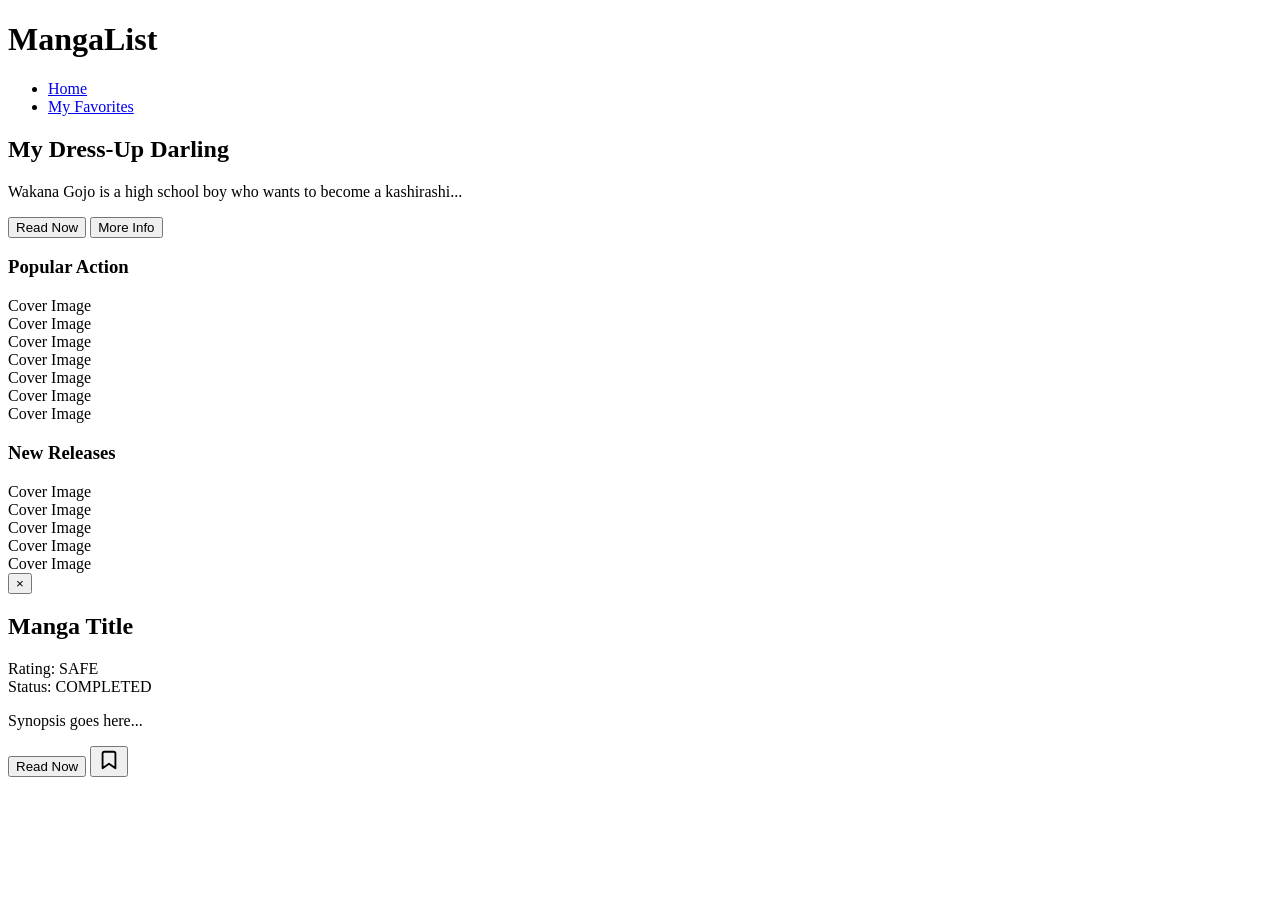
==== index.html @ 9b1050e7 "changed homepage to index" ====
<!DOCTYPE html>
<html lang="en">
<head>
    <meta charset="UTF-8">
    <meta name="viewport" content="width=device-width, initial-scale=1.0">
    <meta name="referrer" content="no-referrer">
    <link rel="stylesheet" href="css/home_page_styles.css">
    <title>MangaList</title>
</head>
<body>
    <header class="navbar">
        <h1 class="logo"><span class="logo-red">Manga</span><span class="logo-grey">List</span></h1>
        <nav>
            <ul>
                <li><a href="#" class="active">Home</a></li>
                <li><a href="#">My Favorites</a></li>
            </ul>
        </nav>
        <div class="user-profile">
            <div class="avatar"></div>
        </div>
    </header>

    <section class="hero-banner">
        <div class="hero-content">
            <!-- Placeholder content for now -->
            <h2 class="hero-title">My Dress-Up Darling</h2>
            <p class="hero-synopsis">Wakana Gojo is a high school boy who wants to become a kashirashi...</p>
            <button class="btn-read">Read Now</button>
            <button class="btn-info">More Info</button>
        </div>
        <div class="hero-overlay"></div>
    </section>

    <main class="dashboard">

        <div class="row">
            <h3 class="row-title">Popular Action</h3>
            <div class="row-container">
                <div class="manga-card"><div class="card-placeholder">Cover Image</div></div>
                <div class="manga-card"><div class="card-placeholder">Cover Image</div></div>
                <div class="manga-card"><div class="card-placeholder">Cover Image</div></div>
                <div class="manga-card"><div class="card-placeholder">Cover Image</div></div>
                <div class="manga-card"><div class="card-placeholder">Cover Image</div></div>
                <div class="manga-card"><div class="card-placeholder">Cover Image</div></div>
                <div class="manga-card"><div class="card-placeholder">Cover Image</div></div>
            </div>
        </div>

        <div class="row">
            <h3 class="row-title">New Releases</h3>
            <div class="row-container">
                <div class="manga-card"><div class="card-placeholder">Cover Image</div></div>
                <div class="manga-card"><div class="card-placeholder">Cover Image</div></div>
                <div class="manga-card"><div class="card-placeholder">Cover Image</div></div>
                <div class="manga-card"><div class="card-placeholder">Cover Image</div></div>
                <div class="manga-card"><div class="card-placeholder">Cover Image</div></div>
            </div>
        </div>

    </main>

    <div id="manga-modal" class="modal hidden">
        <div class="modal-overlay"></div>
        <div class="modal-content wide-layout">
            <button class="close-btn">&times;</button>

            <div class="modal-cover-col">
                <div class="modal-cover-image"></div>
            </div>

            <div class="modal-details-col">
                <h2 class="modal-title">Manga Title</h2>

                <div class="modal-meta">
                    <div class="meta-group">
                        <span class="meta-label">Rating:</span>
                        <span class="modal-rating">SAFE</span>
                    </div>

                    <div class="meta-group">
                        <span class="meta-label">Status:</span>
                        <span class="modal-status">COMPLETED</span>
                    </div>
                </div>

                <p class="modal-synopsis">Synopsis goes here...</p>

                <div class="modal-tags">
                    </div>

                <div class="modal-actions">
                    <button class="btn-read">Read Now</button>
                    <button class="btn-favorite" title="Add to Favorites">
                        <svg xmlns="http://www.w3.org/2000/svg" width="22" height="22" viewBox="0 0 24 24" fill="none" stroke="currentColor" stroke-width="2" stroke-linecap="round" stroke-linejoin="round">
                            <path d="M19 21l-7-5-7 5V5a2 2 0 0 1 2-2h10a2 2 0 0 1 2 2z"></path>
                        </svg>
                    </button>
                </div>
            </div>
        </div>
    </div>

    <script src="js/api_service.js"></script>
    <script src="js/main.js"></script>
</body>
</html>
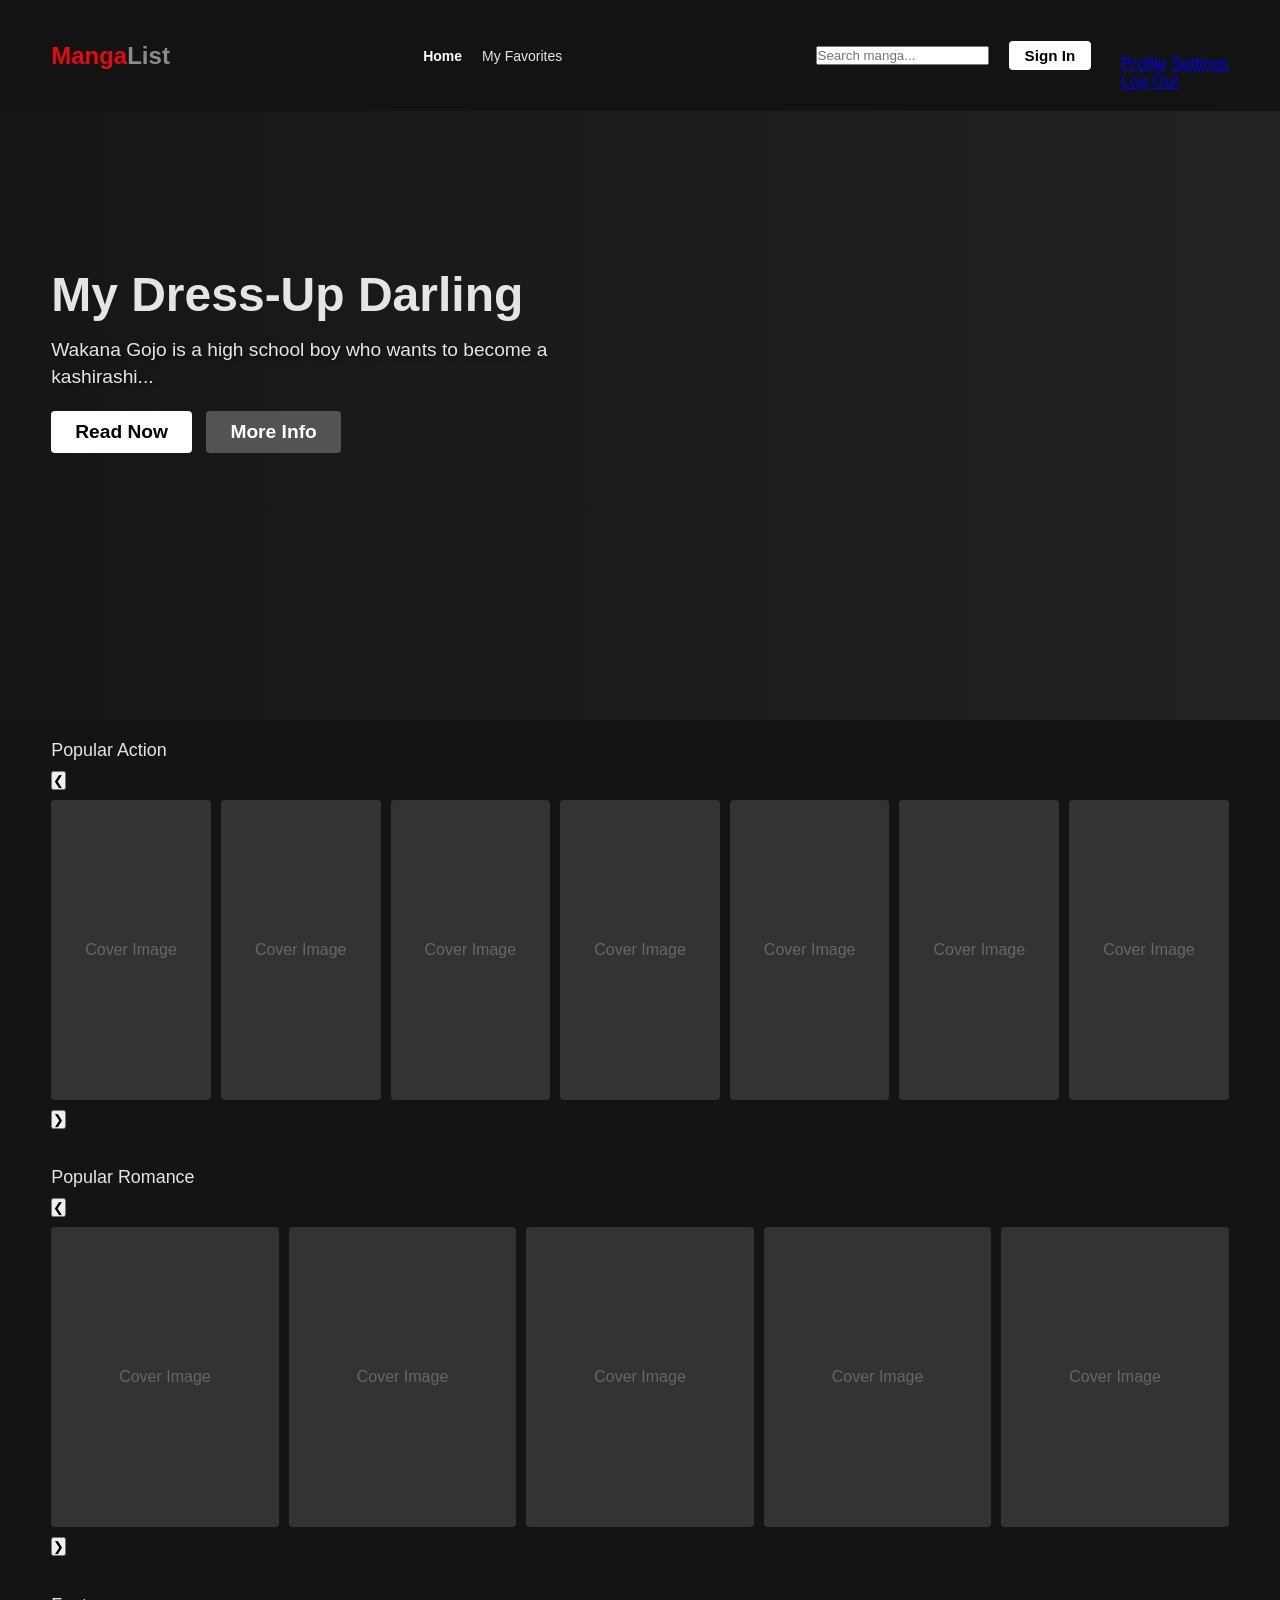
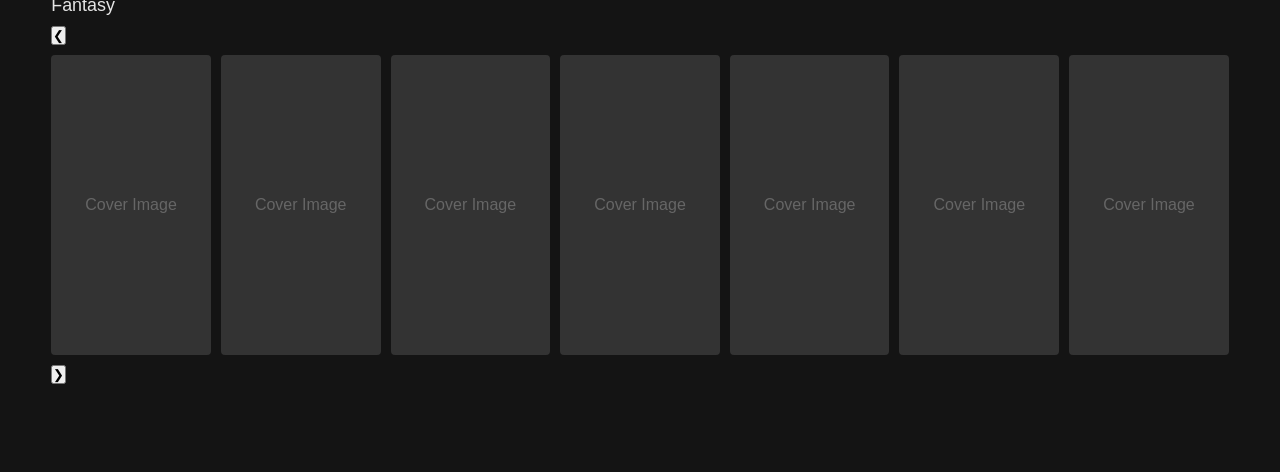
==== commit 91b181cb: "fixed genre API request issue" ====
--- a/index.html
+++ b/index.html
@@ -8,22 +8,11 @@
     <title>MangaList</title>
 </head>
 <body>
-    <header class="navbar">
-        <h1 class="logo"><span class="logo-red">Manga</span><span class="logo-grey">List</span></h1>
-        <nav>
-            <ul>
-                <li><a href="#" class="active">Home</a></li>
-                <li><a href="#">My Favorites</a></li>
-            </ul>
-        </nav>
-        <div class="user-profile">
-            <div class="avatar"></div>
-        </div>
-    </header>
+    <div id="navbar-container"></div>
 
     <section class="hero-banner">
         <div class="hero-content">
-            <!-- Placeholder content for now -->
+            <!-- Placeholder content -->
             <h2 class="hero-title">My Dress-Up Darling</h2>
             <p class="hero-synopsis">Wakana Gojo is a high school boy who wants to become a kashirashi...</p>
             <button class="btn-read">Read Now</button>
@@ -36,25 +25,50 @@
 
         <div class="row">
             <h3 class="row-title">Popular Action</h3>
-            <div class="row-container">
-                <div class="manga-card"><div class="card-placeholder">Cover Image</div></div>
-                <div class="manga-card"><div class="card-placeholder">Cover Image</div></div>
-                <div class="manga-card"><div class="card-placeholder">Cover Image</div></div>
-                <div class="manga-card"><div class="card-placeholder">Cover Image</div></div>
-                <div class="manga-card"><div class="card-placeholder">Cover Image</div></div>
-                <div class="manga-card"><div class="card-placeholder">Cover Image</div></div>
-                <div class="manga-card"><div class="card-placeholder">Cover Image</div></div>
+            <div class="row-wrapper">
+                <button class="handle left-handle">&#10094;</button>
+                <div class="row-container">
+                    <div class="manga-card"><div class="card-placeholder">Cover Image</div></div>
+                    <div class="manga-card"><div class="card-placeholder">Cover Image</div></div>
+                    <div class="manga-card"><div class="card-placeholder">Cover Image</div></div>
+                    <div class="manga-card"><div class="card-placeholder">Cover Image</div></div>
+                    <div class="manga-card"><div class="card-placeholder">Cover Image</div></div>
+                    <div class="manga-card"><div class="card-placeholder">Cover Image</div></div>
+                    <div class="manga-card"><div class="card-placeholder">Cover Image</div></div>
+                </div>
+                <button class="handle right-handle">&#10095;</button>
             </div>
         </div>
 
         <div class="row">
-            <h3 class="row-title">New Releases</h3>
-            <div class="row-container">
-                <div class="manga-card"><div class="card-placeholder">Cover Image</div></div>
-                <div class="manga-card"><div class="card-placeholder">Cover Image</div></div>
-                <div class="manga-card"><div class="card-placeholder">Cover Image</div></div>
-                <div class="manga-card"><div class="card-placeholder">Cover Image</div></div>
-                <div class="manga-card"><div class="card-placeholder">Cover Image</div></div>
+            <h3 class="row-title">Popular Romance</h3>
+            <div class="row-wrapper">
+                <button class="handle left-handle">&#10094;</button>
+                <div class="row-container">
+                    <div class="manga-card"><div class="card-placeholder">Cover Image</div></div>
+                    <div class="manga-card"><div class="card-placeholder">Cover Image</div></div>
+                    <div class="manga-card"><div class="card-placeholder">Cover Image</div></div>
+                    <div class="manga-card"><div class="card-placeholder">Cover Image</div></div>
+                    <div class="manga-card"><div class="card-placeholder">Cover Image</div></div>
+                </div>
+                <button class="handle right-handle">&#10095;</button>
+            </div>
+        </div>
+
+        <div class="row">
+            <h3 class="row-title">Fantasy</h3>
+            <div class="row-wrapper">
+                <button class="handle left-handle">&#10094;</button>
+                <div class="row-container">
+                    <div class="manga-card"><div class="card-placeholder">Cover Image</div></div>
+                    <div class="manga-card"><div class="card-placeholder">Cover Image</div></div>
+                    <div class="manga-card"><div class="card-placeholder">Cover Image</div></div>
+                    <div class="manga-card"><div class="card-placeholder">Cover Image</div></div>
+                    <div class="manga-card"><div class="card-placeholder">Cover Image</div></div>
+                    <div class="manga-card"><div class="card-placeholder">Cover Image</div></div>
+                    <div class="manga-card"><div class="card-placeholder">Cover Image</div></div>
+                </div>
+                <button class="handle right-handle">&#10095;</button>
             </div>
         </div>
 
@@ -92,16 +106,20 @@
                 <div class="modal-actions">
                     <button class="btn-read">Read Now</button>
                     <button class="btn-favorite" title="Add to Favorites">
-                        <svg xmlns="http://www.w3.org/2000/svg" width="22" height="22" viewBox="0 0 24 24" fill="none" stroke="currentColor" stroke-width="2" stroke-linecap="round" stroke-linejoin="round">
-                            <path d="M19 21l-7-5-7 5V5a2 2 0 0 1 2-2h10a2 2 0 0 1 2 2z"></path>
-                        </svg>
+                        <img id="bookmark-icon" src="assets/bookmark-empty.png" alt="Bookmark" width="22" height="22">
                     </button>
                 </div>
             </div>
         </div>
     </div>
 
+    <script src="https://www.gstatic.com/firebasejs/10.8.0/firebase-app-compat.js"></script>
+    <script src="https://www.gstatic.com/firebasejs/10.8.0/firebase-auth-compat.js"></script>
+    <script src="https://www.gstatic.com/firebasejs/10.8.0/firebase-firestore-compat.js"></script>
+
+    <script src="js/firebase-init.js"></script>
     <script src="js/api_service.js"></script>
     <script src="js/main.js"></script>
+    <script src="js/navbar.js"></script>
 </body>
-</html>+</html>
--- a/css/home_page_styles.css
+++ b/css/home_page_styles.css
@@ -0,0 +1,436 @@
+/* Netflix-Style Variables */
+:root {
+    --bg-color: #141414;
+    --text-color: #e5e5e5;
+    --primary-red: #e50914;
+    --nav-bg: rgba(20, 20, 20, 0.95);
+}
+
+/* Global CSS Reset */
+* {
+    margin: 0;
+    padding: 0;
+    box-sizing: border-box;
+    font-family: 'Helvetica Neue', Helvetica, Arial, sans-serif;
+}
+
+body {
+    background-color: var(--bg-color);
+    color: var(--text-color);
+    overflow-x: hidden;
+}
+
+.navbar {
+    display: flex;
+    justify-content: space-between;
+    align-items: center;
+    padding: 20px 4%;
+    position: fixed;
+    top: 0;
+    width: 100%;
+    background-color: var(--nav-bg);
+    z-index: 100;   /* So it can stay above scrolling content */
+}
+
+.logo {
+    font-size: 24px;
+    font-weight: bold;
+    cursor: pointer;
+}
+
+.logo-red {
+    color: var(--primary-red);
+}
+
+.logo-grey {
+    color: #8c8c8c; /* Lighter grey so it doesn't blend in with background, but might change later */
+}
+
+nav ul {
+    display: flex;
+    list-style: none;
+    gap: 20px;
+}
+
+nav a {
+    color: var(--text-color);
+    text-decoration: none;
+    font-size: 14px;
+    transition: color 0.3s;
+}
+
+nav a:hover, nav a.active {
+    color: white;
+    font-weight: bold;
+}
+
+.avatar {
+    width: 35px;
+    height: 35px;
+    background-image: url('https://upload.wikimedia.org/wikipedia/commons/9/99/Sample_User_Icon.png');
+    background-size: cover;
+    filter: invert(1) brightness(0.5);
+    border-radius: 4px;
+    cursor: pointer;
+}
+
+/* This is supposed to be a large, attention-grabbing area for featured manga */
+.hero-banner {
+    height: 80vh;
+    background-color: #222; /* Placeholder color before dynamic image loads */
+    background-size: cover;
+    background-position: center;
+    position: relative;
+    display: flex;
+    align-items: center;
+    padding: 0 4%;
+    margin-bottom: 20px;
+}
+
+.hero-overlay {
+    position: absolute;
+    top: 0;
+    left: 0;
+    width: 100%;
+    height: 100%;
+    background: linear-gradient(to right, rgba(20, 20, 20, 0.9) 0%, rgba(20, 20, 20, 0.4) 50%, rgba(20, 20, 20, 0) 100%);
+    z-index: 1;
+}
+
+.hero-content {
+    position: relative;
+    z-index: 2;
+    max-width: 500px;
+}
+
+.hero-title {
+    font-size: 3rem;
+    margin-bottom: 15px;;
+}
+
+.hero-synopsis {
+    font-size: 1.2rem;
+    margin-bottom: 20px;
+    line-height: 1.4;
+    text-shadow: 2px 2px 4px rgba(0, 0, 0, 0.45);
+}
+
+.btn-read, .btn-info {
+    padding: 10px 24px;
+    font-size: 1.2rem;
+    border: none;
+    border-radius: 4px;
+    cursor: pointer;
+    font-weight: bold;
+    margin-right: 10px;
+}
+
+.btn-read {
+    background-color: white;
+    color: black;
+}
+
+.btn-read:hover {
+    background-color: rgba(255, 255, 255, 0.7);
+}
+
+.btn-info {
+    background-color: rgba(109, 109, 110, 0.7);
+    color: white;
+}
+
+.btn-info:hover {
+    background-color: rgba(109, 109, 110, 0.4);
+}
+
+.dashboard {
+    padding: 0 4%;
+    padding-bottom: 50px;
+}
+
+.row {
+    margin-bottom: 3vw;
+}
+
+.row-title {
+    font-size: 1.4vw;
+    color: var(--text-color);
+    margin-bottom: 10px;
+    font-weight: 500;
+}
+
+/* Horizontal Scrolling Logic */
+.row-container {
+    display: flex;
+    gap: 10px;
+    overflow-x: auto;
+    overflow-y: hidden;
+    padding: 10px 0;
+    scroll-behavior: smooth;
+}
+
+/* Hide scrollbar for Chrome, Safari and Opera */
+.row-container::-webkit-scrollbar {
+    display: none;
+}
+
+/* Hide scrollbar for IE, Edge and Firefox */
+.row-container {
+    -ms-overflow-style: none;
+    scrollbar-width: none;
+}
+
+.manga-item {
+    flex: 0 0 auto;
+    width: 200px;
+    display: flex;
+    flex-direction: column;
+    gap: 10px;
+}
+
+.manga-card {
+    width: 100%;
+    height: 300px;
+    background-color: #333;
+    border-radius: 4px;
+    cursor: pointer;
+    transition: transform 0.3s ease, box-shadow 0.3s ease;
+}
+
+.manga-card:hover {
+    transform: scale(1.05); /* Slight enlarges on hover */
+    z-index: 10;
+    box-shadow: 0 6px 15px rgba(0, 0, 0, 0.6);
+}
+
+.manga-title-below {
+    color: var(--text-color);
+    font-size: 0.95rem;
+    font-weight: 500;
+    white-space: nowrap;
+    overflow: hidden;
+    text-overflow: ellipsis;
+    width: 100%;
+    cursor: pointer;
+    transition: color 0.2s ease;
+}
+
+.manga-title-below:hover {
+    color: white;
+}
+
+.card-placeholder {
+    display: flex;
+    justify-content: center;
+    align-items: center;
+    height: 100%;
+    color: #666;
+    background-image: url(https://developers.elementor.com/docs/assets/img/elementor-placeholder-image.png);
+}
+
+/* Modal (More Info Popup) Styles */
+.modal {
+    position: fixed;
+    top: 0;
+    left: 0;
+    width: 100vw;
+    height: 100vh;
+    z-index: 1000;
+    display: flex;
+    justify-content: center;
+    align-items: center;
+}
+
+.modal.hidden {
+    display: none;
+}
+
+.modal-overlay {
+    position: absolute;
+    top: 0;
+    left: 0;
+    width: 100%;
+    height: 100%;
+    background-color: rgba(0, 0, 0, 0.85);
+}
+
+.modal-content.wide-layout {
+    position: relative;
+    width: 95%;
+    max-width: 900px;
+    height: auto;
+    max-height: 90vh;
+    background-color: #181818;
+    border-radius: 12px;
+    overflow: hidden;
+    z-index: 1001;
+    box-shadow: 0 10px 40px rgba(0, 0, 0, 0.8);
+    display: flex;
+    animation: modalFadeIn 0.2s ease-out;
+}
+
+@keyframes modalFadeIn {
+    from { opacity: 0; transform: scale(0.98); }
+    to { opacity: 1; transform: scale(1); }
+}
+
+.modal-cover-col {
+    flex: 0 0 35%;
+    position: relative;
+}
+
+.modal-cover-image {
+    width: 100%;
+    height: 100%;
+    min-height: 450px;
+    background-color: #222;
+    background-size: cover;
+    background-position: center top;
+    box-shadow: inset -5px 0 15px rgba(0,0,0,0.5);
+}
+
+.modal-details-col {
+    flex: 1;
+    padding: 40px;
+    overflow-y: auto;
+    position: relative;
+}
+
+.close-btn {
+    position: absolute;
+    top: 20px;
+    right: 20px;
+    z-index: 10;
+    background: rgba(0, 0, 0, 0.3);
+    color: #a3a3a3;
+    border: none;
+    border-radius: 50%;
+    width: 36px;
+    height: 36px;
+    font-size: 24px;
+    cursor: pointer;
+    display: flex;
+    justify-content: center;
+    align-items: center;
+    transition: all 0.2s ease;
+}
+
+.close-btn:hover {
+    background: rgba(255, 255, 255, 0.1);
+    color: white;
+}
+
+.modal-title {
+    font-size: 2.2rem;
+    font-weight: 800;
+    margin-bottom: 15px;
+    margin-right: 40px;
+    line-height: 1.2;
+}
+
+.modal-meta {
+    display: flex;
+    align-items: center;
+    gap: 15px;
+    margin-bottom: 25px;
+    color: var(--text-color);
+    font-size: 0.95rem;
+}
+
+.meta-group {
+    display: flex;
+    align-items: center;
+    gap: 6px;
+}
+
+.meta-label {
+    color: #a3a3a3;
+    font-weight: normal;
+}
+
+.modal-rating, .modal-status {
+    letter-spacing: 0.5px;
+    text-transform: uppercase;
+    font-weight: 600;
+    font-size: 0.85rem;
+}
+
+.modal-synopsis {
+    font-size: 1.05rem;
+    line-height: 1.6;
+    color: #d1d1d1;
+    margin-bottom: 30px;
+    max-height: 300px;
+    overflow-y: auto;
+    padding-right: 10px;
+}
+
+.modal-synopsis::-webkit-scrollbar {
+    width: 6px;
+}
+
+.modal-synopsis::-webkit-scrollbar-track {
+    background: rgba(255,255,255,0.05);
+    border-radius: 3px;
+}
+
+.modal-synopsis::-webkit-scrollbar-thumb {
+    background: rgba(255,255,255,0.2);
+    border-radius: 3px;
+}
+
+.modal-tags {
+    display: flex;
+    gap: 10px;
+    margin-bottom: 35px;
+    flex-wrap: wrap;
+}
+
+.tag {
+    background-color: rgba(255, 255, 255, 0.1);
+    padding: 6px 14px;
+    border-radius: 20px;
+    font-size: 0.85rem;
+    font-weight: 500;
+    color: #e5e5e5;
+    cursor: pointer;
+    transition: all 0.2s ease;
+    border: 1px solid transparent;
+}
+
+.tag:hover {
+    background-color: rgba(255, 255, 255, 0.2);
+    color: white;
+    border-color: rgba(255, 255, 255, 0.3);
+}
+
+.modal-actions {
+    display: flex;
+    gap: 2px;
+    align-items: center;
+}
+
+.modal-actions .btn-read {
+    padding: 12px 32px;
+    font-size: 1.2rem;
+}
+
+.btn-favorite {
+    width: 48px;
+    height: 48px;
+    padding: 0;
+    display: flex;
+    justify-content: center;
+    align-items: center;
+    background-color: transparent;
+    color: #e5e5e5;
+    border: 2px solid rgba(255, 255, 255, 0.5);
+    border-radius: 4px;
+    cursor: pointer;
+    transition: all 0.2s ease;
+}
+
+.btn-favorite:hover {
+    background-color: rgba(255, 255, 255, 0.15);
+    border-color: white;
+}
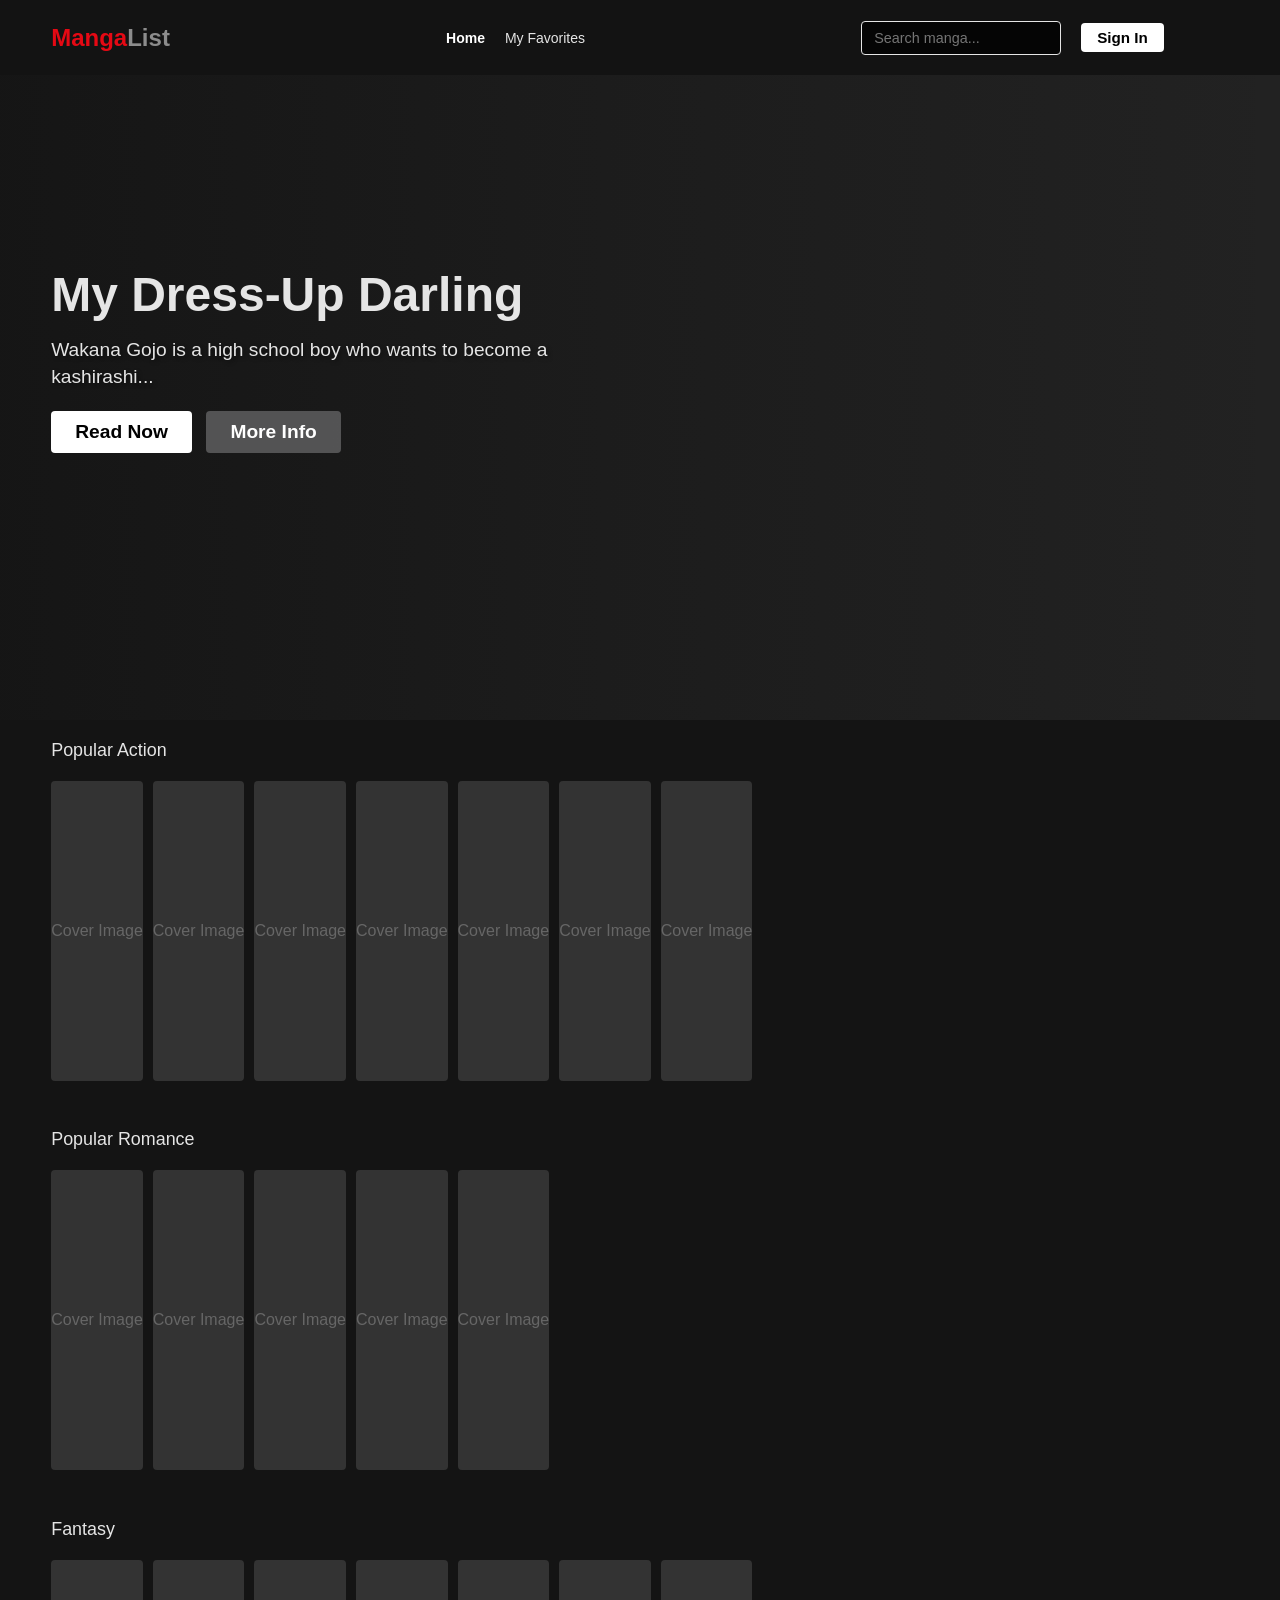
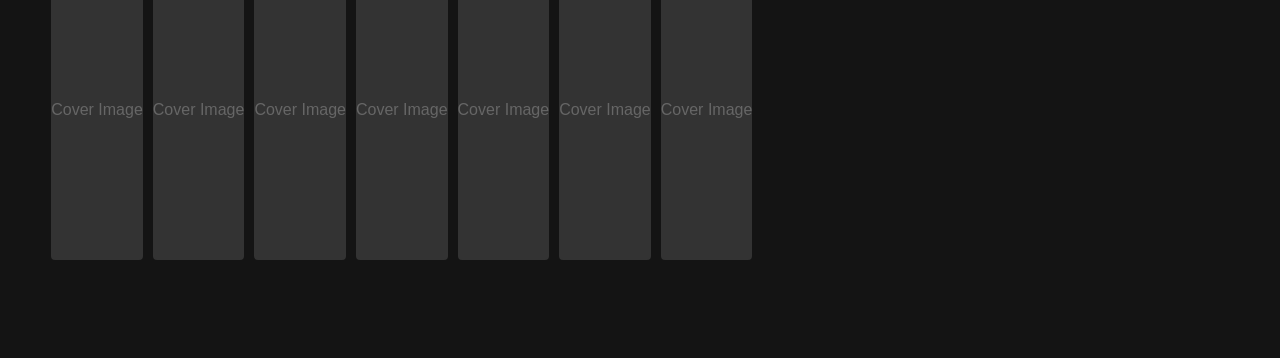
==== commit 117eb3dc: "Merge branch 'main' of https://github.com/ryanlocquiao/CSS481_MangaList" ====
--- a/index.html
+++ b/index.html
@@ -117,9 +117,10 @@
     <script src="https://www.gstatic.com/firebasejs/10.8.0/firebase-auth-compat.js"></script>
     <script src="https://www.gstatic.com/firebasejs/10.8.0/firebase-firestore-compat.js"></script>
 
-    <script src="js/firebase-init.js"></script>
+    <script src="js/navbar.js"></script>
     <script src="js/api_service.js"></script>
     <script src="js/main.js"></script>
-    <script src="js/navbar.js"></script>
+    <script src="js/firebase-init.js"></script>
+    <script src="js/auth.js"></script>
 </body>
 </html>
--- a/css/home_page_styles.css
+++ b/css/home_page_styles.css
@@ -67,11 +67,53 @@
 .avatar {
     width: 35px;
     height: 35px;
-    background-image: url('https://upload.wikimedia.org/wikipedia/commons/9/99/Sample_User_Icon.png');
+    background-image: url('../assets/user-icon.png');
     background-size: cover;
     filter: invert(1) brightness(0.5);
     border-radius: 4px;
     cursor: pointer;
+}
+
+.user-profile {
+    position: relative;
+}
+
+.dropdown-menu {
+    position: absolute;
+    top: 50px;
+    right: 0;
+    background-color: #141414;
+    border: 1px solid #333;
+    border-radius: 6px;
+    width: 150px;
+    display: flex;
+    flex-direction: column;
+    padding: 10px 0;
+    box-shadow: 0 8px 16px rgba(0, 0, 0, 0.8);
+    z-index: 1000;
+}
+
+.dropdown-menu.hidden {
+    display: none;
+}
+
+.dropdown-menu a {
+    color: var(--text-color);
+    padding: 10px 20px;
+    text-decoration: none;
+    font-size: 0.95rem;
+    transition: background-color 0.2s ease, color 0.2s ease;
+}
+
+.dropdown-menu a:hover {
+    background-color: #333;
+    color: white;
+}
+
+.dropdown-divider {
+    height: 1px;
+    background-color: #333;
+    margin: 5px 0;
 }
 
 /* This is supposed to be a large, attention-grabbing area for featured manga */
@@ -180,6 +222,48 @@
     scrollbar-width: none;
 }
 
+/* Kevin: added navigation arrows for home page rows */
+.row-wrapper {
+    position: relative;
+    display: flex;
+    align-items: flex-start;
+}
+
+.handle {
+    position: absolute;
+    height: 320px; 
+    width: 50px;
+    background: rgba(0, 0, 0, 0.5);
+    color: white;
+    border: none;
+    z-index: 9999;
+    cursor: pointer;
+    opacity: 0;
+    transition: all 0.3s ease;
+    display: flex;
+    justify-content: center;
+    align-items: center;
+    font-size: 2rem;
+}
+
+.handle:hover {
+    background: rgba(0, 0, 0, 0.8);
+    font-size: 2.5rem;
+}
+
+.row-wrapper:hover .handle {
+    opacity: 1;
+}
+
+.left-handle { 
+    left: 0; 
+    border-radius: 0 4px 4px 0; 
+}
+.right-handle { 
+    right: 0; 
+    border-radius: 4px 0 0 4px; 
+}
+
 .manga-item {
     flex: 0 0 auto;
     width: 200px;
@@ -225,7 +309,6 @@
     align-items: center;
     height: 100%;
     color: #666;
-    background-image: url(https://developers.elementor.com/docs/assets/img/elementor-placeholder-image.png);
 }
 
 /* Modal (More Info Popup) Styles */
@@ -433,4 +516,150 @@
 .btn-favorite:hover {
     background-color: rgba(255, 255, 255, 0.15);
     border-color: white;
+}
+
+.nav-search {
+    position: relative;
+}
+
+#search-input {
+    background-color: rgba(0, 0, 0, 0.75);
+    border: 1px solid #e5e5e5;
+    color: white;
+    padding: 8px 12px;
+    border-radius: 4px;
+    outline: none;
+    transition: width 0.3s ease, border-color 0.3s ease;
+    width: 200px;
+    font-size: 0.9rem;
+}
+
+#search-input:focus {
+    width: 260px;
+    border-color: white;
+}
+
+.search-dropdown {
+    position: absolute;
+    top: 45px;
+    right: 0;
+    width: 320px;
+    background-color: #141414;
+    border: 1px solid #333;
+    border-radius: 4px;
+    box-shadow: 0 8px 16px rgba(0, 0, 0, 0.8);
+    max-height: 400px;
+    overflow-y: auto;
+    z-index: 1000;
+}
+
+.search-dropdown.hidden {
+    display: none;
+}
+
+.search-msg {
+    padding: 15px;
+    color: #a3a3a3;
+    text-align: center;
+    font-size: 0.95rem;
+}
+
+.search-result-item {
+    display: flex;
+    padding: 12px;
+    gap: 15px;
+    cursor: pointer;
+    border-bottom: 1px solid #333;
+    transition: background-color 0.2s ease;
+}
+
+.search-result-item:hover {
+    background-color: #333;
+}
+
+.search-result-item:last-child {
+    border-bottom: none;
+}
+
+.search-result-cover {
+    width: 45px;
+    height: 65px;
+    background-color: #222;
+    background-size: cover;
+    background-position: center;
+    border-radius: 2px;
+    flex-shrink: 0;
+}
+
+.search-result-info {
+    display: flex;
+    flex-direction: column;
+    justify-content: center;
+    overflow: hidden;
+}
+
+.search-result-info h4 {
+    font-size: 0.95rem;
+    color: white;
+    margin: 0 0 5px 0;
+    white-space: nowrap;
+    overflow: hidden;
+    text-overflow: ellipsis;
+}
+
+.search-result-info p {
+    font-size: 0.8rem;
+    color: #888;
+    margin: 0;
+    letter-spacing: 0.5px;
+}
+
+/* Firebase Auth Model */
+.auth-layout {
+    max-width: 450px;
+    padding: 60px 68px 40px;
+    background-color: #181818;
+    position: relative;
+    z-index: 1001;
+    border-radius: 8px;
+    box-shadow: 0 10px 40px rgba(0, 0, 0, 0.8);
+    display: flex;
+    flex-direction: column;
+}
+
+.auth-layout h2 {
+    color: white;
+    font-size: 2rem;
+    margin-bottom: 28px;
+}
+
+.auth-layout input {
+    width: 100%;
+    padding: 16px 20px;
+    margin-bottom: 16px;
+    background: #333;
+    border: 1px solid #333;
+    color: white;
+    border-radius: 4px;
+    font-size: 1rem;
+}
+
+.auth-layout input:focus {
+    outline: none;
+    background: #444;
+}
+
+.auth-switch {
+    color: #737373;
+    margin-top: 16px;
+    font-size: 1rem;
+}
+
+.auth-switch span {
+    color: white;
+    cursor: pointer;
+}
+
+.auth-switch span:hover {
+    text-decoration: underline;
 }
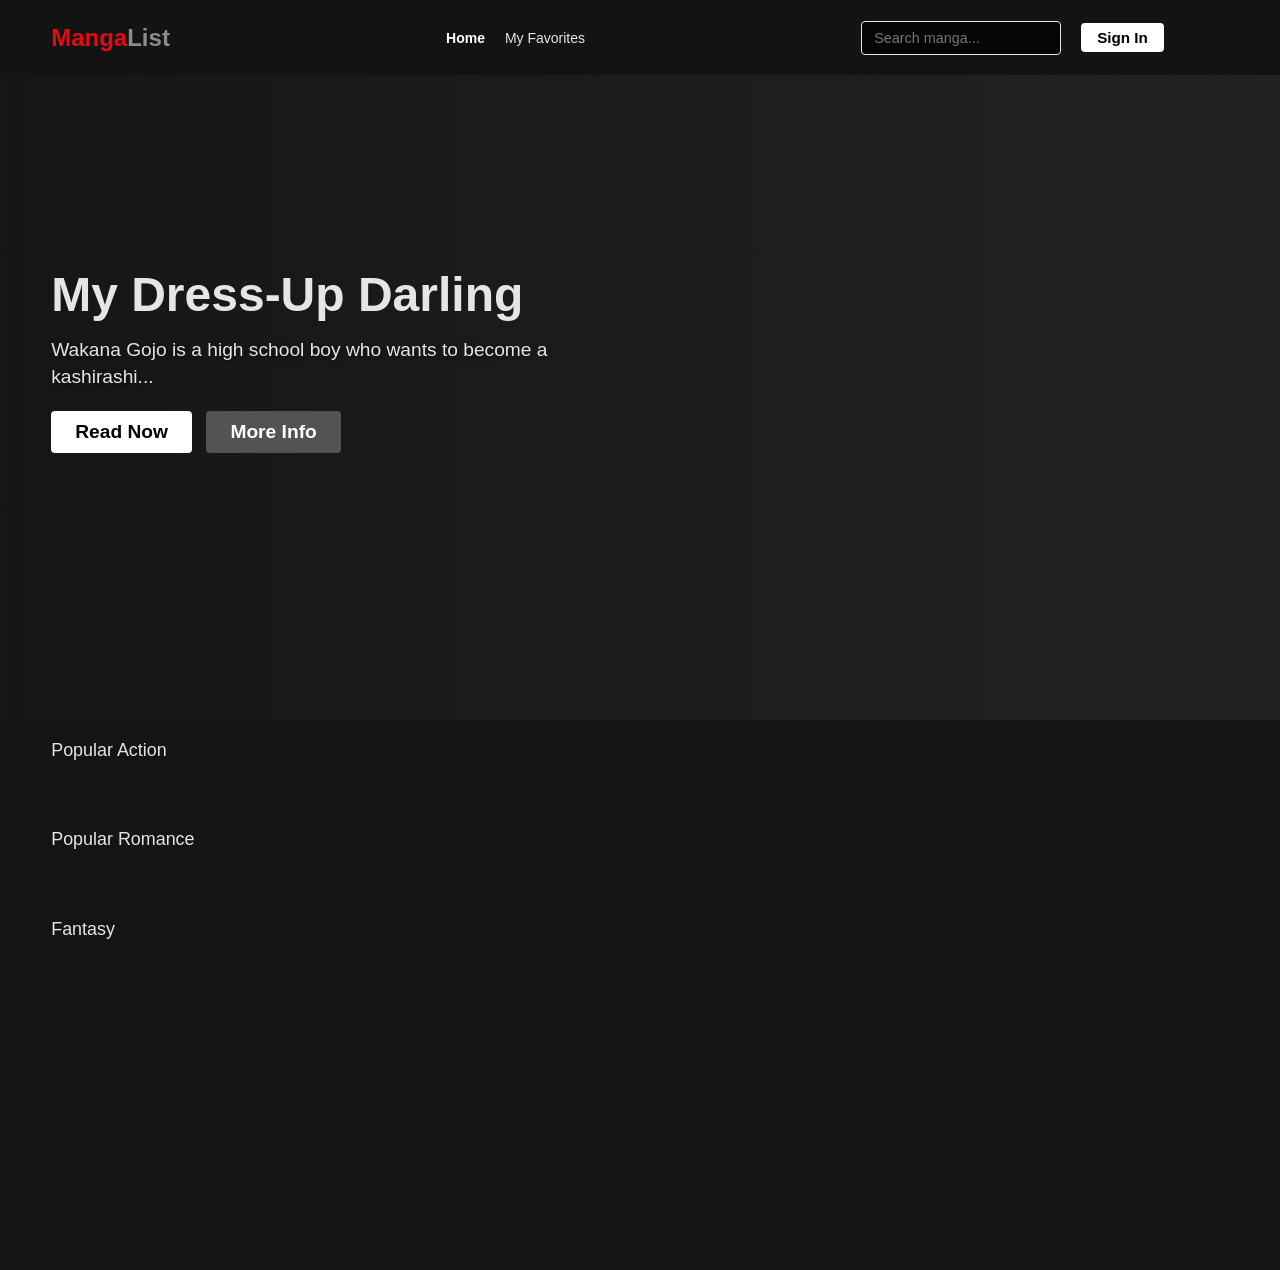
==== commit c630f815: "Merge branch 'ryanlocquiao:main' into main" ====
--- a/index.html
+++ b/index.html
@@ -122,5 +122,6 @@
     <script src="js/main.js"></script>
     <script src="js/firebase-init.js"></script>
     <script src="js/auth.js"></script>
+    <script src="js/cloud_sync.js"></script>
 </body>
 </html>
--- a/css/home_page_styles.css
+++ b/css/home_page_styles.css
@@ -376,7 +376,27 @@
     flex: 1;
     padding: 40px;
     overflow-y: auto;
-    position: relative;
+    scrollbar-width: thin;
+    scrollbar-color: rgba(255, 255, 255, 0.2) rgba(0, 0, 0, 0);
+    position: relative;
+}
+
+.modal-details-col::-webkit-scrollbar {
+    width: 8px;
+}
+
+.modal-details-col::-webkit-scrollbar-track {
+    background: transparent;
+}
+
+.modal-details-col::-webkit-scrollbar-thumb {
+    background-color: rgba(255, 255, 255, 0.15);
+    border-radius: 4px;
+    border: 2px solid #141414; 
+}
+
+.modal-details-col::-webkit-scrollbar-thumb:hover {
+    background-color: rgba(255, 255, 255, 0.3);
 }
 
 .close-btn {
@@ -655,11 +675,109 @@
     font-size: 1rem;
 }
 
-.auth-switch span {
-    color: white;
-    cursor: pointer;
-}
-
-.auth-switch span:hover {
+#auth-toggle {
+    color: white;
+    cursor: pointer;
+}
+
+#auth-toggle:hover {
     text-decoration: underline;
+}
+
+.password-wrapper {
+    position: relative;
+    width: 100%;
+    margin-bottom: 16px;
+}
+
+.password-wrapper input {
+    margin-bottom: 0;
+    padding-right: 60px;
+}
+
+.toggle-password {
+    position: absolute;
+    top: 50%;
+    right: 15px;
+    transform: translateY(-59%);
+    color: #8c8c8c;
+    font-size: 0.95rem;
+    font-weight: 500;
+    cursor: pointer;
+    user-select: none;
+    transition: color 0.2s ease;
+}
+
+.toggle-password:hover {
+    color: white;
+}
+
+/* Modal Chapters List */
+.modal-chapters-container {
+    margin-top: 30px;
+    border-top: 1px solid #333;
+    padding-top: 20px;
+}
+.modal-chapters-header {
+    font-size: 1.4rem;
+    font-weight: 600;
+    margin-bottom: 15px;
+}
+.chapters-list {
+    display: flex;
+    flex-direction: column;
+    gap: 10px;
+    max-height: 250px;
+    overflow-y: auto;
+    padding-right: 10px;
+}
+
+.chapters-list::-webkit-scrollbar {
+    width: 6px;
+}
+
+.chapters-list::-webkit-scrollbar-track {
+    background: rgba(255,255,255,0.05); border-radius: 3px;
+}
+
+.chapters-list::-webkit-scrollbar-thumb {
+    background: rgba(255,255,255,0.2); border-radius: 3px;
+}
+
+.chapter-row {
+    display: flex;
+    justify-content: space-between;
+    align-items: center;
+    padding: 15px;
+    background: rgba(255, 255, 255, 0.05);
+    border-radius: 4px;
+    cursor: pointer;
+    transition: background 0.2s ease;
+}
+.chapter-row:hover {
+    background: rgba(255, 255, 255, 0.15);
+}
+
+.chapter-info {
+    display: flex; flex-direction: column; gap: 4px;
+}
+
+.chapter-number {
+    font-weight: bold; font-size: 1.1rem; color: white;
+}
+
+.chapter-title {
+    font-size: 0.9rem; color: #a3a3a3;
+}
+
+.chapter-dropdown {
+    background-color: rgba(20, 20, 20, 0.9);
+    color: white;
+    border: 1px solid #333;
+    padding: 5px 10px;
+    border-radius: 4px;
+    font-size: 0.9rem;
+    cursor: pointer;
+    outline: none;
+    margin-left: 15px;
 }
